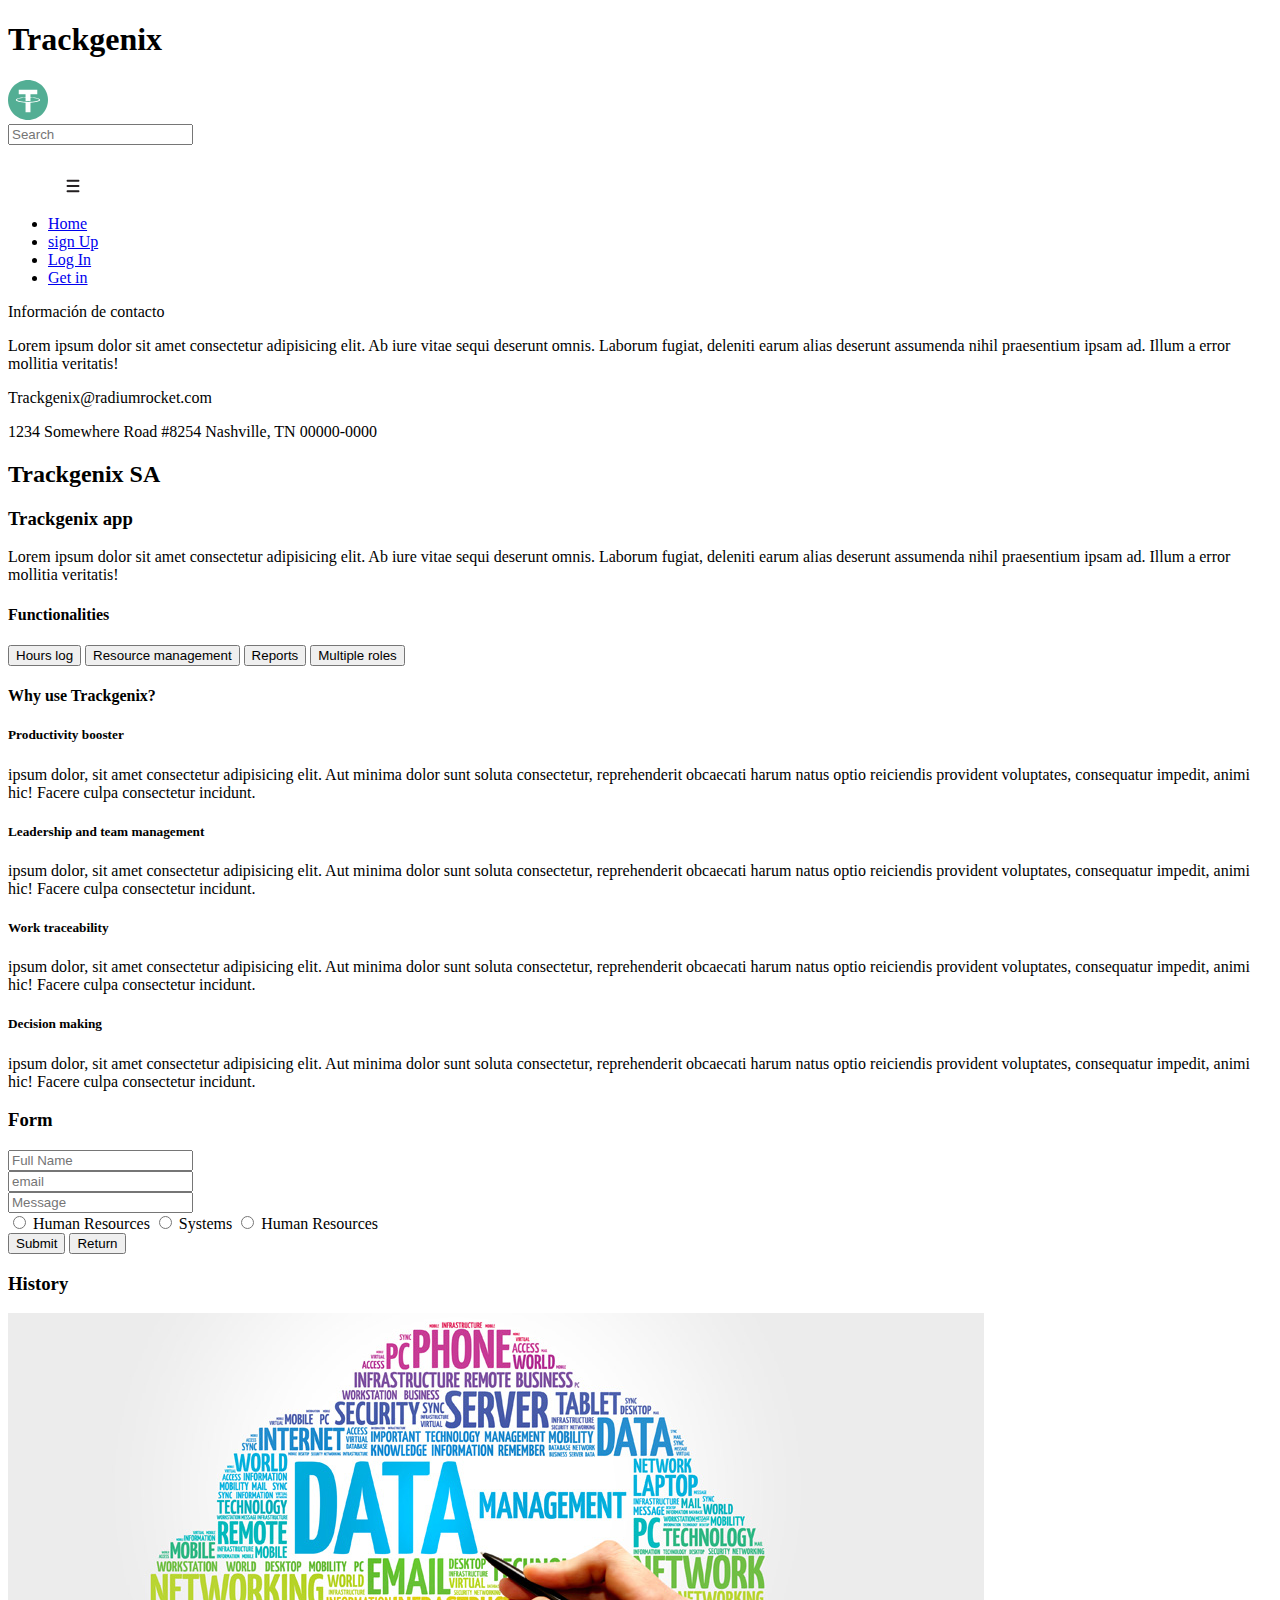
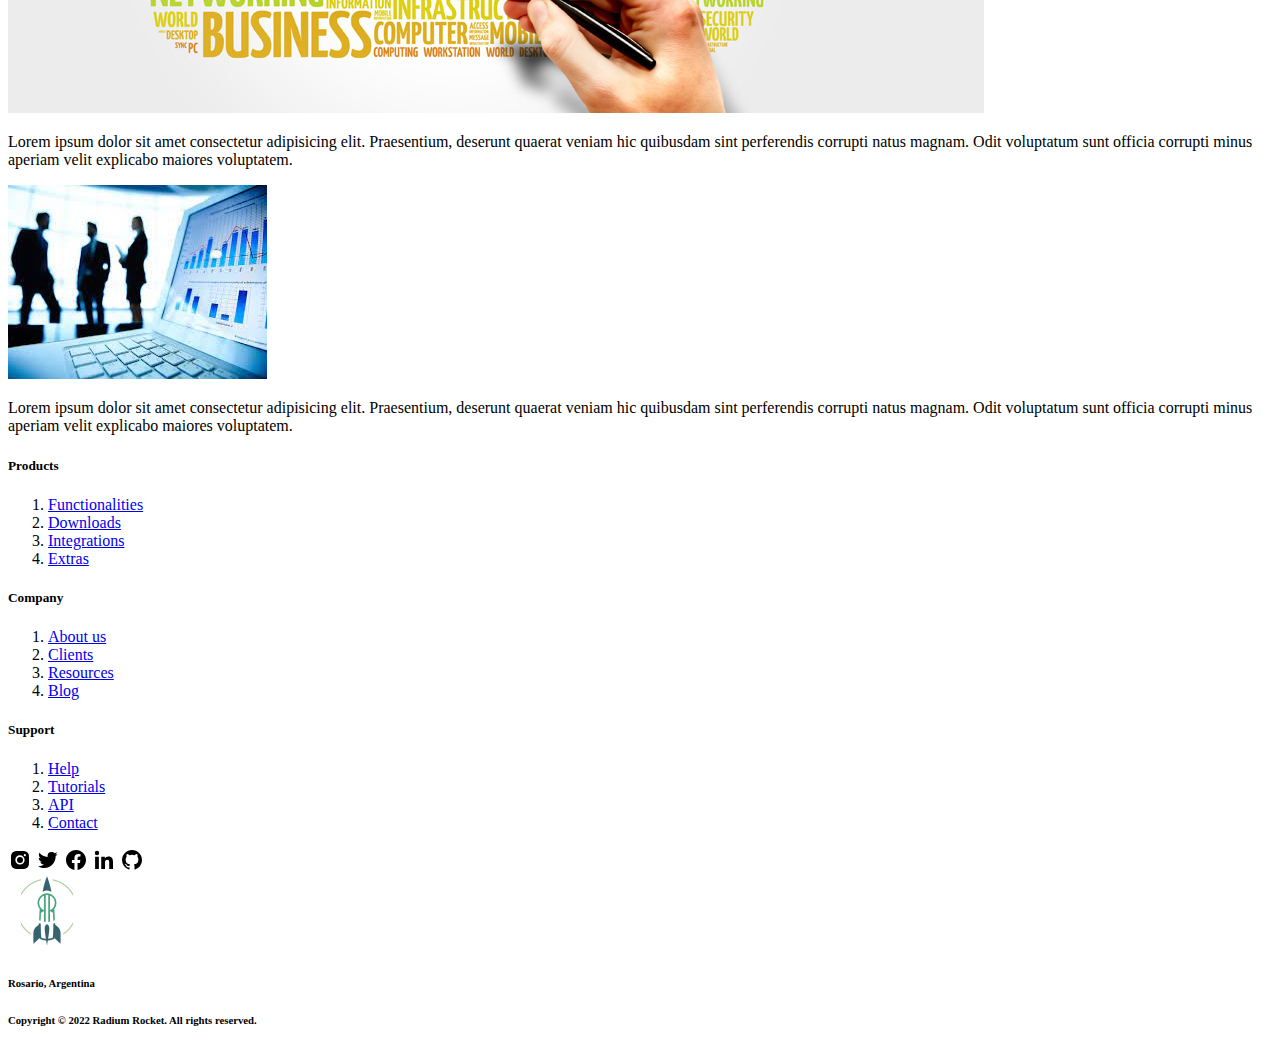
==== Semana-02/index.html @ c144fd50 "BaSP-week2-2022: week 2 first commit, added style folder to start with css" ====
<!DOCTYPE html>
<html lang="EN">
    <head>
        <meta charset="UTF-8">
        <meta http-equiv="X-UA-Compatible" content="IE=edge">
        <meta name="viewport" content="width=device-width, initial-scale=1.0">
        <title>Trackgenix</title>
        <link rel="shortcut icon" href="tether.svg">
    </head>
    <body>
        <!-- Comienzo del header -->
        <Header>
            <h1>Trackgenix
            </h1> 
            <!-- Logo de la empresa-->
            <img src="assets/LogoEmpresa.svg" alt="" width="40px">
        </Header>
        
        <!-- Comienzo del sidebar -->
        <aside>
            <input type="text" placeholder="Search">
            <ul>
                <img src="assets/Menu.jpg" alt="" width="50px">
                <li><a href="index.html">Home</a></li>
                <li><a href="#">sign Up</a></li>
                <li><a href="#">Log In</a></li>
                <li><a href="#">Get in</a></li>
            </ul>
            <div>
                <p>
                    Información de contacto
                </p>
                <p>
                    Lorem ipsum dolor sit amet consectetur adipisicing elit. Ab iure vitae sequi deserunt omnis.
                    Laborum fugiat, deleniti earum alias deserunt assumenda nihil praesentium ipsam ad. Illum a 
                    error mollitia veritatis!
                </p>
            </div>
            <div>
                
                <p>Trackgenix@radiumrocket.com</p>
                <p>1234 Somewhere Road #8254 Nashville, TN 00000-0000</p>
            </div>
        </aside>
        <!-- Cuerpo principal del sitio web -->
        <main>
            <h2>
                Trackgenix SA
            </h2>
            <div>
                <h3>
                    Trackgenix app
                </h3>
                <p>
                    Lorem ipsum dolor sit amet consectetur adipisicing elit. Ab iure vitae sequi deserunt omnis.
                    Laborum fugiat, deleniti earum alias deserunt assumenda nihil praesentium ipsam ad. Illum a 
                    error mollitia veritatis!
                </p>
                </div>
            <!-- Comienzo de las Functionalities -->
            <div>
                <h4>
                    Functionalities
                </h4>
                <input type="button" value="Hours log">
                <input type="button" value="Resource management">
                <input type="button" value="Reports">
                <input type="button" value="Multiple roles">
            </div>
            <!-- Comienzo Why use section -->
            <div>
                <h4>
                    Why use Trackgenix?
                </h4>
                    <article>
                        <h5>Productivity booster</h5>
                        <p> ipsum dolor, sit amet consectetur adipisicing elit. Aut minima dolor sunt soluta consectetur, reprehenderit 
                        obcaecati harum natus optio reiciendis provident voluptates, consequatur impedit, animi hic! Facere culpa 
                        consectetur incidunt.
                        </p>
                    </article>
                    <article>
                        <h5>Leadership and team management</h5>
                        <p> ipsum dolor, sit amet consectetur adipisicing elit. Aut minima dolor sunt soluta consectetur, reprehenderit 
                        obcaecati harum natus optio reiciendis provident voluptates, consequatur impedit, animi hic! Facere culpa 
                        consectetur incidunt.
                        </p>
                    </article>
                    <article>
                        <h5>Work traceability</h5>
                        <p> ipsum dolor, sit amet consectetur adipisicing elit. Aut minima dolor sunt soluta consectetur, reprehenderit 
                        obcaecati harum natus optio reiciendis provident voluptates, consequatur impedit, animi hic! Facere culpa 
                        consectetur incidunt.
                        </p>
                    </article>
                    <article>
                        <h5>Decision making</h5>
                        <p> ipsum dolor, sit amet consectetur adipisicing elit. Aut minima dolor sunt soluta consectetur, reprehenderit 
                        obcaecati harum natus optio reiciendis provident voluptates, consequatur impedit, animi hic! Facere culpa 
                        consectetur incidunt.
                        </p>
                    </article>
            </div>
        </main>
        <!-- Formulario de contacto -->
        <div>
            <h3>Form</h3>
            <form action="">
                <div>
                    <input type="text" name="fullName" id="fullName" placeholder="Full Name">
                </div>
                <div>
                    <input type="text" name="email" id="email" placeholder="email">
                </div>
                <!-- Form de message deberia tener un ancho y largo mayor  -->
                <div>
                    <input type="text" name="message" id="message" placeholder="Message">
                </div>
                <div>
                    <input type="radio" name="sMsg" id="hResources">
                    <label for="hResources">Human Resources</label>
                    <input type="radio" name="sMsg" id="systems">
                    <label for="hResources">Systems</label>
                    <input type="radio" name="sMsg" id="commercialization">
                    <label for="Commercialization">Human Resources</label>
                </div>
                <div>
                    <input type="submit" name="send">
                    <input type="button" value="Return">
                </div>
            </form>
        </div>
        <!-- Comienzo About us section -->
        <div>
            <h3>History</h3>
            <img src="assets/Content1.png" alt="">
            <p>Lorem ipsum dolor sit amet consectetur adipisicing elit. Praesentium, deserunt 
                quaerat veniam hic quibusdam sint perferendis corrupti natus magnam. Odit voluptatum sunt officia corrupti 
                minus aperiam velit explicabo maiores voluptatem.
            </p>
            <img src="assets/Content2.jfif" alt="">
            <p>Lorem ipsum dolor sit amet consectetur adipisicing elit. Praesentium, deserunt 
                quaerat veniam hic quibusdam sint perferendis corrupti natus magnam. Odit voluptatum sunt officia corrupti 
                minus aperiam velit explicabo maiores voluptatem.
            </p>
        </div>
        <!-- Comienzo de footer -->
        <footer>
            <div>
                <h5>Products</h5>
                <ol>
                    <li><a href="#">Functionalities</a></li>
                    <li><a href="#">Downloads</a></li>
                    <li><a href="#">Integrations</a></li>
                    <li><a href="#">Extras</a></li>
                </ol>
                <h5>Company</h5>
                <ol>
                    <li><a href="#">About us</a></li>
                    <li><a href="#">Clients</a></li>
                    <li><a href="#">Resources</a></li>
                    <li><a href="#">Blog</a></li>
                </ol>
                <h5>Support</h5>
                <ol>
                    <li><a href="#">Help</a></li>
                    <li><a href="#">Tutorials</a></li>
                    <li><a href="#">API</a></li>
                    <li><a href="#">Contact</a></li>
                </ol>
            </div>
            <!-- Icons de redes sociales -->
            <div>
                <a href="https://www.instagram.com/radium.rocket/" target="_blank"><svg xmlns="http://www.w3.org/2000/svg" width="24" height="24" style="fill: rgba(0, 0, 0, 1);transform: ;msFilter:;"><path d="M20.947 8.305a6.53 6.53 0 0 0-.419-2.216 4.61 4.61 0 0 0-2.633-2.633 6.606 6.606 0 0 0-2.186-.42c-.962-.043-1.267-.055-3.709-.055s-2.755 0-3.71.055a6.606 6.606 0 0 0-2.185.42 4.607 4.607 0 0 0-2.633 2.633 6.554 6.554 0 0 0-.419 2.185c-.043.963-.056 1.268-.056 3.71s0 2.754.056 3.71c.015.748.156 1.486.419 2.187a4.61 4.61 0 0 0 2.634 2.632 6.584 6.584 0 0 0 2.185.45c.963.043 1.268.056 3.71.056s2.755 0 3.71-.056a6.59 6.59 0 0 0 2.186-.419 4.615 4.615 0 0 0 2.633-2.633c.263-.7.404-1.438.419-2.187.043-.962.056-1.267.056-3.71-.002-2.442-.002-2.752-.058-3.709zm-8.953 8.297c-2.554 0-4.623-2.069-4.623-4.623s2.069-4.623 4.623-4.623a4.623 4.623 0 0 1 0 9.246zm4.807-8.339a1.077 1.077 0 0 1-1.078-1.078 1.077 1.077 0 1 1 2.155 0c0 .596-.482 1.078-1.077 1.078z"></path><circle cx="11.994" cy="11.979" r="3.003"></circle></svg></a>
                <a href="https://twitter.com/radiumrocket" target="_blank"><svg xmlns="http://www.w3.org/2000/svg" width="24" height="24" style="fill: rgba(0, 0, 0, 1);transform: ;msFilter:;"><path d="M19.633 7.997c.013.175.013.349.013.523 0 5.325-4.053 11.461-11.46 11.461-2.282 0-4.402-.661-6.186-1.809.324.037.636.05.973.05a8.07 8.07 0 0 0 5.001-1.721 4.036 4.036 0 0 1-3.767-2.793c.249.037.499.062.761.062.361 0 .724-.05 1.061-.137a4.027 4.027 0 0 1-3.23-3.953v-.05c.537.299 1.16.486 1.82.511a4.022 4.022 0 0 1-1.796-3.354c0-.748.199-1.434.548-2.032a11.457 11.457 0 0 0 8.306 4.215c-.062-.3-.1-.611-.1-.923a4.026 4.026 0 0 1 4.028-4.028c1.16 0 2.207.486 2.943 1.272a7.957 7.957 0 0 0 2.556-.973 4.02 4.02 0 0 1-1.771 2.22 8.073 8.073 0 0 0 2.319-.624 8.645 8.645 0 0 1-2.019 2.083z"></path></svg></a>
                <a href="https://www.facebook.com/radiumrocket" target="_blank"><svg xmlns="http://www.w3.org/2000/svg" width="24" height="24" style="fill: rgba(0, 0, 0, 1);transform: ;msFilter:;"><path d="M12.001 2.002c-5.522 0-9.999 4.477-9.999 9.999 0 4.99 3.656 9.126 8.437 9.879v-6.988h-2.54v-2.891h2.54V9.798c0-2.508 1.493-3.891 3.776-3.891 1.094 0 2.24.195 2.24.195v2.459h-1.264c-1.24 0-1.628.772-1.628 1.563v1.875h2.771l-.443 2.891h-2.328v6.988C18.344 21.129 22 16.992 22 12.001c0-5.522-4.477-9.999-9.999-9.999z"></path></svg></a>
                <a href="https://www.linkedin.com/company/radium-rocket/" target="_blank"><svg xmlns="http://www.w3.org/2000/svg" width="24" height="24" style="fill: rgba(0, 0, 0, 1);transform: ;msFilter:;"><circle cx="4.983" cy="5.009" r="2.188"></circle><path d="M9.237 8.855v12.139h3.769v-6.003c0-1.584.298-3.118 2.262-3.118 1.937 0 1.961 1.811 1.961 3.218v5.904H21v-6.657c0-3.27-.704-5.783-4.526-5.783-1.835 0-3.065 1.007-3.568 1.96h-.051v-1.66H9.237zm-6.142 0H6.87v12.139H3.095z"></path></svg></a>
                <a href="https://github.com/RadiumRocket" target="_blank"><svg xmlns="http://www.w3.org/2000/svg" width="24" height="24" style="fill: rgba(0, 0, 0, 1);transform: ;msFilter:;"><path fill-rule="evenodd" clip-rule="evenodd" d="M12.026 2c-5.509 0-9.974 4.465-9.974 9.974 0 4.406 2.857 8.145 6.821 9.465.499.09.679-.217.679-.481 0-.237-.008-.865-.011-1.696-2.775.602-3.361-1.338-3.361-1.338-.452-1.152-1.107-1.459-1.107-1.459-.905-.619.069-.605.069-.605 1.002.07 1.527 1.028 1.527 1.028.89 1.524 2.336 1.084 2.902.829.091-.645.351-1.085.635-1.334-2.214-.251-4.542-1.107-4.542-4.93 0-1.087.389-1.979 1.024-2.675-.101-.253-.446-1.268.099-2.64 0 0 .837-.269 2.742 1.021a9.582 9.582 0 0 1 2.496-.336 9.554 9.554 0 0 1 2.496.336c1.906-1.291 2.742-1.021 2.742-1.021.545 1.372.203 2.387.099 2.64.64.696 1.024 1.587 1.024 2.675 0 3.833-2.33 4.675-4.552 4.922.355.308.675.916.675 1.846 0 1.334-.012 2.41-.012 2.737 0 .267.178.577.687.479C19.146 20.115 22 16.379 22 11.974 22 6.465 17.535 2 12.026 2z"></path></svg></a>
            </div>
            <!-- RadiumRocket logo -->
            <div>
                <img src="assets/LogoFooter.png" alt="">
            </div>
            <div>
                <h6>Rosario, Argentina</h6>
                <h6>Copyright © 2022 Radium Rocket. All rights reserved.</h6>
            </div>    
        </footer>
    </body>
    </html>
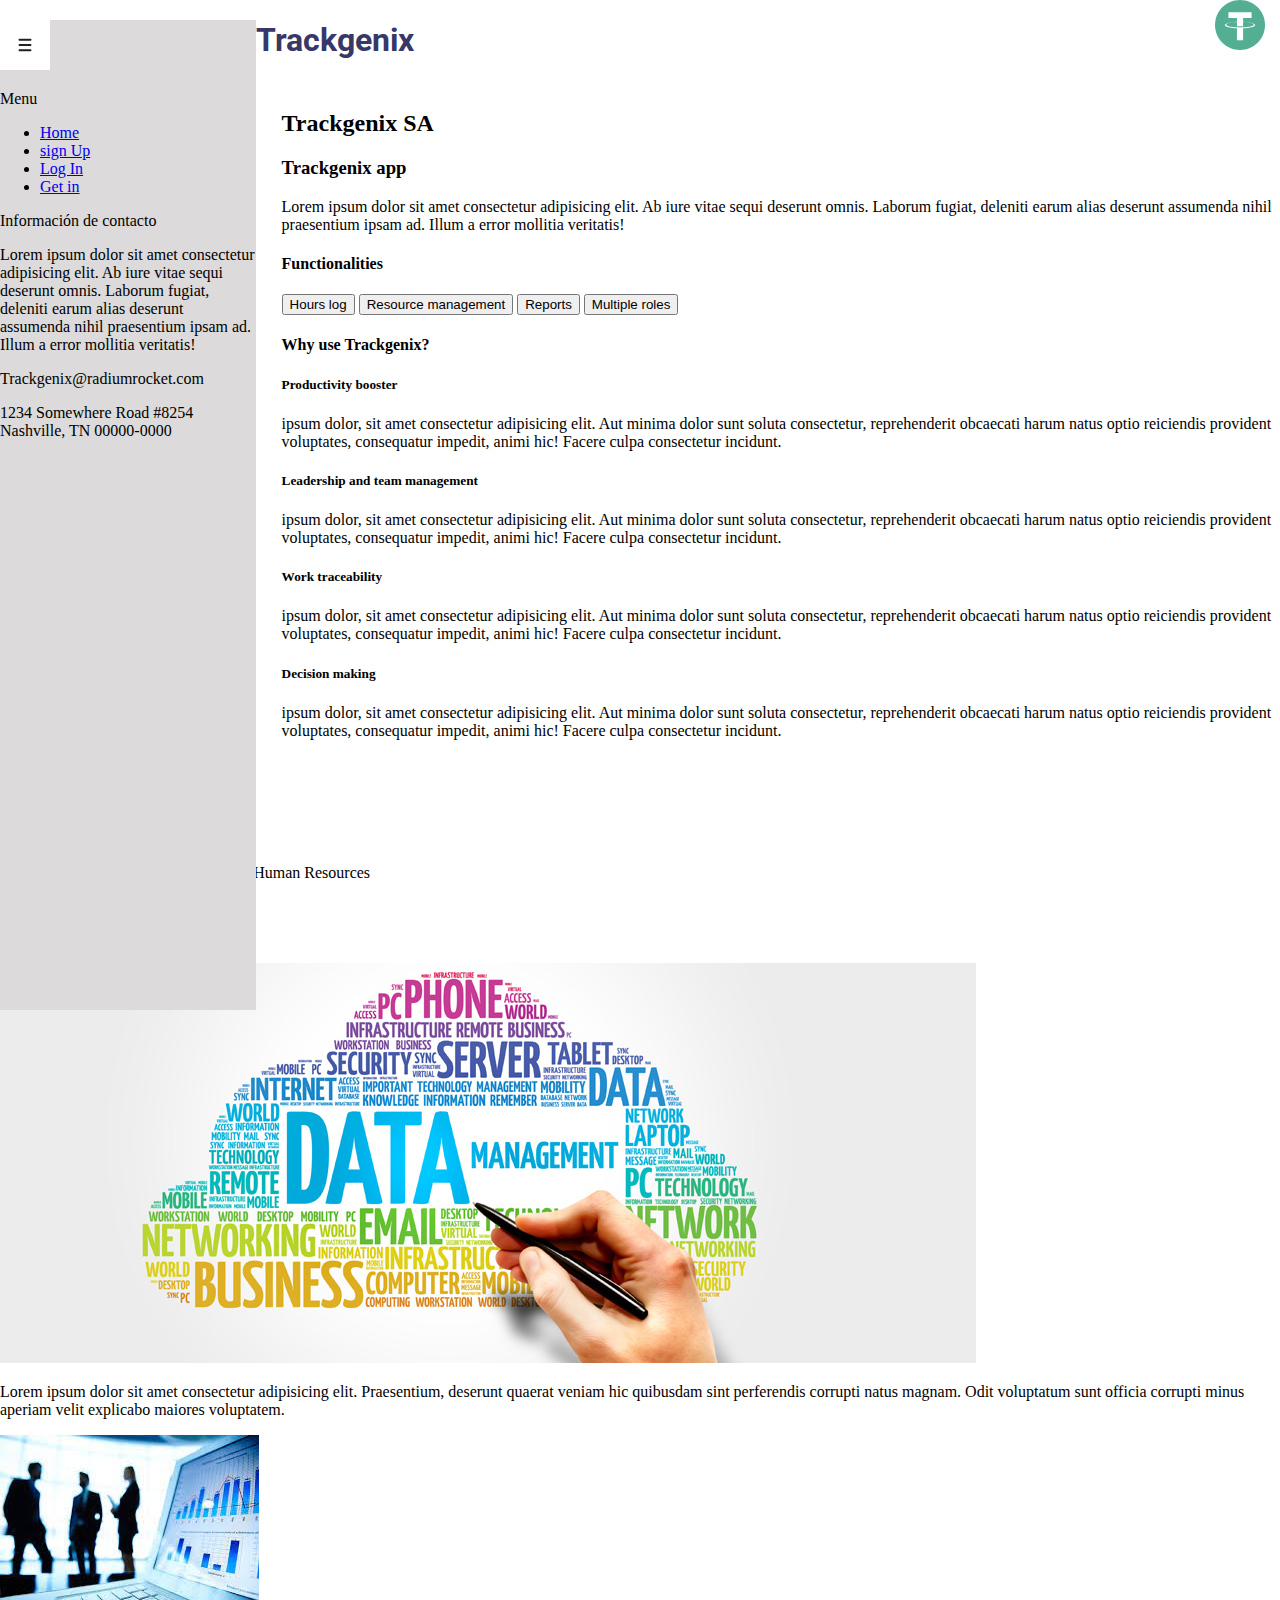
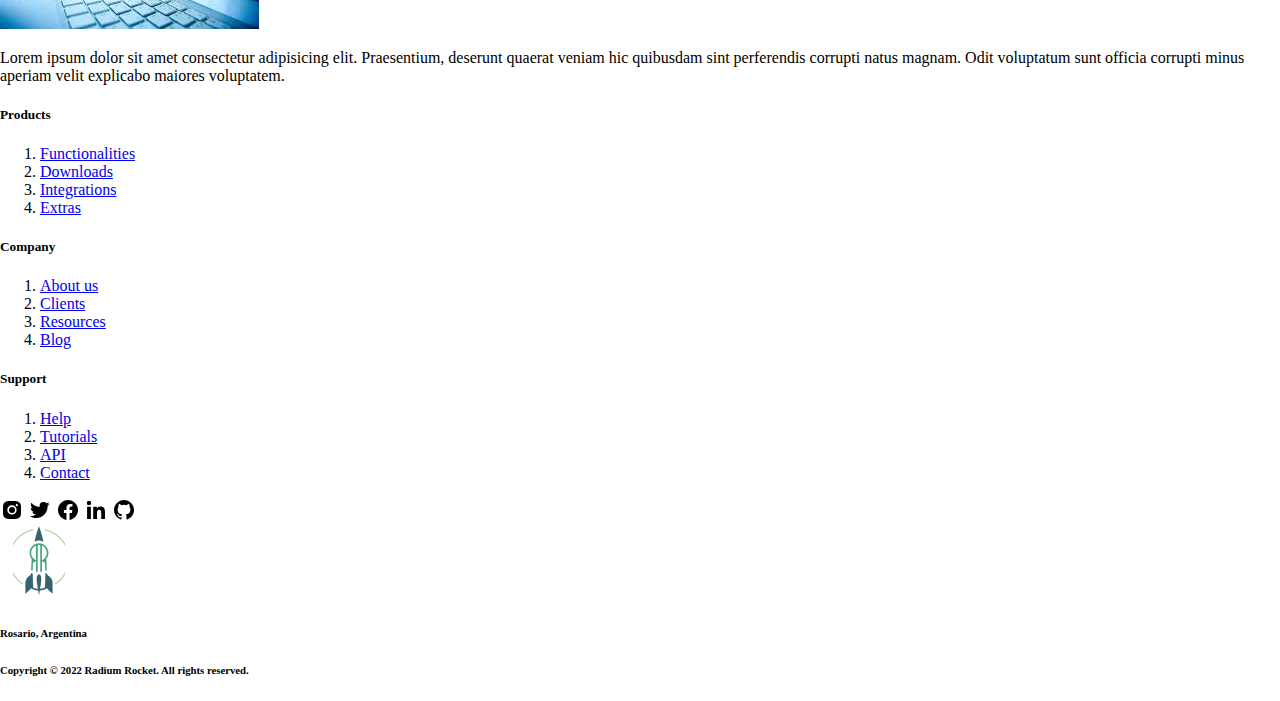
==== commit 87b12981: "BaSP-week2-2022: header and side menu placed in place" ====
--- a/Semana-02/index.html
+++ b/Semana-02/index.html
@@ -6,27 +6,33 @@
         <meta name="viewport" content="width=device-width, initial-scale=1.0">
         <title>Trackgenix</title>
         <link rel="shortcut icon" href="tether.svg">
+        <link rel="stylesheet" href="Style/index.css">
+        
+            
+        
     </head>
     <body>
         <!-- Comienzo del header -->
-        <Header>
-            <h1>Trackgenix
+        <Header class="header">
+            
+            <h1>
+                Trackgenix
             </h1> 
             <!-- Logo de la empresa-->
-            <img src="assets/LogoEmpresa.svg" alt="" width="40px">
+            <img src="assets/LogoEmpresa.svg" alt="" id="logoHeader">
         </Header>
         
         <!-- Comienzo del sidebar -->
-        <aside>
-            <input type="text" placeholder="Search">
+        <aside class="asideMenu">
+            <img src="assets/Menu.jpg" alt="" width="50px">
+            <p>Menu</p>
             <ul>
-                <img src="assets/Menu.jpg" alt="" width="50px">
                 <li><a href="index.html">Home</a></li>
                 <li><a href="#">sign Up</a></li>
                 <li><a href="#">Log In</a></li>
                 <li><a href="#">Get in</a></li>
             </ul>
-            <div>
+            <section>
                 <p>
                     Información de contacto
                 </p>
@@ -35,19 +41,20 @@
                     Laborum fugiat, deleniti earum alias deserunt assumenda nihil praesentium ipsam ad. Illum a 
                     error mollitia veritatis!
                 </p>
-            </div>
-            <div>
+            </section>
+            <section>
                 
                 <p>Trackgenix@radiumrocket.com</p>
                 <p>1234 Somewhere Road #8254 Nashville, TN 00000-0000</p>
-            </div>
+            </section>
         </aside>
         <!-- Cuerpo principal del sitio web -->
         <main>
+            <section class="mainSection"> 
             <h2>
                 Trackgenix SA
             </h2>
-            <div>
+            <section>
                 <h3>
                     Trackgenix app
                 </h3>
@@ -56,9 +63,9 @@
                     Laborum fugiat, deleniti earum alias deserunt assumenda nihil praesentium ipsam ad. Illum a 
                     error mollitia veritatis!
                 </p>
-                </div>
+                </section>
             <!-- Comienzo de las Functionalities -->
-            <div>
+            <section>
                 <h4>
                     Functionalities
                 </h4>
@@ -66,9 +73,9 @@
                 <input type="button" value="Resource management">
                 <input type="button" value="Reports">
                 <input type="button" value="Multiple roles">
-            </div>
+            </section>
             <!-- Comienzo Why use section -->
-            <div>
+            <section>
                 <h4>
                     Why use Trackgenix?
                 </h4>
@@ -100,10 +107,11 @@
                         consectetur incidunt.
                         </p>
                     </article>
-            </div>
+            </section>
+        </section>
         </main>
         <!-- Formulario de contacto -->
-        <div>
+        <section>
             <h3>Form</h3>
             <form action="">
                 <div>
@@ -129,24 +137,28 @@
                     <input type="button" value="Return">
                 </div>
             </form>
-        </div>
+        </section>
         <!-- Comienzo About us section -->
-        <div>
+        <section>
             <h3>History</h3>
-            <img src="assets/Content1.png" alt="">
-            <p>Lorem ipsum dolor sit amet consectetur adipisicing elit. Praesentium, deserunt 
-                quaerat veniam hic quibusdam sint perferendis corrupti natus magnam. Odit voluptatum sunt officia corrupti 
-                minus aperiam velit explicabo maiores voluptatem.
-            </p>
-            <img src="assets/Content2.jfif" alt="">
-            <p>Lorem ipsum dolor sit amet consectetur adipisicing elit. Praesentium, deserunt 
-                quaerat veniam hic quibusdam sint perferendis corrupti natus magnam. Odit voluptatum sunt officia corrupti 
-                minus aperiam velit explicabo maiores voluptatem.
-            </p>
-        </div>
+                <div>
+                    <img src="assets/Content1.png" alt="">
+                    <p>Lorem ipsum dolor sit amet consectetur adipisicing elit. Praesentium, deserunt 
+                        quaerat veniam hic quibusdam sint perferendis corrupti natus magnam. Odit voluptatum sunt officia corrupti 
+                        minus aperiam velit explicabo maiores voluptatem.
+                    </p>
+                </div>
+                <div>
+                    <img src="assets/Content2.jfif" alt="">
+                    <p>Lorem ipsum dolor sit amet consectetur adipisicing elit. Praesentium, deserunt 
+                        quaerat veniam hic quibusdam sint perferendis corrupti natus magnam. Odit voluptatum sunt officia corrupti 
+                        minus aperiam velit explicabo maiores voluptatem.
+                    </p>
+                </div>
+        </section>
         <!-- Comienzo de footer -->
         <footer>
-            <div>
+            <section>
                 <h5>Products</h5>
                 <ol>
                     <li><a href="#">Functionalities</a></li>
@@ -168,23 +180,23 @@
                     <li><a href="#">API</a></li>
                     <li><a href="#">Contact</a></li>
                 </ol>
-            </div>
+            </section>
             <!-- Icons de redes sociales -->
-            <div>
+            <section>
                 <a href="https://www.instagram.com/radium.rocket/" target="_blank"><svg xmlns="http://www.w3.org/2000/svg" width="24" height="24" style="fill: rgba(0, 0, 0, 1);transform: ;msFilter:;"><path d="M20.947 8.305a6.53 6.53 0 0 0-.419-2.216 4.61 4.61 0 0 0-2.633-2.633 6.606 6.606 0 0 0-2.186-.42c-.962-.043-1.267-.055-3.709-.055s-2.755 0-3.71.055a6.606 6.606 0 0 0-2.185.42 4.607 4.607 0 0 0-2.633 2.633 6.554 6.554 0 0 0-.419 2.185c-.043.963-.056 1.268-.056 3.71s0 2.754.056 3.71c.015.748.156 1.486.419 2.187a4.61 4.61 0 0 0 2.634 2.632 6.584 6.584 0 0 0 2.185.45c.963.043 1.268.056 3.71.056s2.755 0 3.71-.056a6.59 6.59 0 0 0 2.186-.419 4.615 4.615 0 0 0 2.633-2.633c.263-.7.404-1.438.419-2.187.043-.962.056-1.267.056-3.71-.002-2.442-.002-2.752-.058-3.709zm-8.953 8.297c-2.554 0-4.623-2.069-4.623-4.623s2.069-4.623 4.623-4.623a4.623 4.623 0 0 1 0 9.246zm4.807-8.339a1.077 1.077 0 0 1-1.078-1.078 1.077 1.077 0 1 1 2.155 0c0 .596-.482 1.078-1.077 1.078z"></path><circle cx="11.994" cy="11.979" r="3.003"></circle></svg></a>
                 <a href="https://twitter.com/radiumrocket" target="_blank"><svg xmlns="http://www.w3.org/2000/svg" width="24" height="24" style="fill: rgba(0, 0, 0, 1);transform: ;msFilter:;"><path d="M19.633 7.997c.013.175.013.349.013.523 0 5.325-4.053 11.461-11.46 11.461-2.282 0-4.402-.661-6.186-1.809.324.037.636.05.973.05a8.07 8.07 0 0 0 5.001-1.721 4.036 4.036 0 0 1-3.767-2.793c.249.037.499.062.761.062.361 0 .724-.05 1.061-.137a4.027 4.027 0 0 1-3.23-3.953v-.05c.537.299 1.16.486 1.82.511a4.022 4.022 0 0 1-1.796-3.354c0-.748.199-1.434.548-2.032a11.457 11.457 0 0 0 8.306 4.215c-.062-.3-.1-.611-.1-.923a4.026 4.026 0 0 1 4.028-4.028c1.16 0 2.207.486 2.943 1.272a7.957 7.957 0 0 0 2.556-.973 4.02 4.02 0 0 1-1.771 2.22 8.073 8.073 0 0 0 2.319-.624 8.645 8.645 0 0 1-2.019 2.083z"></path></svg></a>
                 <a href="https://www.facebook.com/radiumrocket" target="_blank"><svg xmlns="http://www.w3.org/2000/svg" width="24" height="24" style="fill: rgba(0, 0, 0, 1);transform: ;msFilter:;"><path d="M12.001 2.002c-5.522 0-9.999 4.477-9.999 9.999 0 4.99 3.656 9.126 8.437 9.879v-6.988h-2.54v-2.891h2.54V9.798c0-2.508 1.493-3.891 3.776-3.891 1.094 0 2.24.195 2.24.195v2.459h-1.264c-1.24 0-1.628.772-1.628 1.563v1.875h2.771l-.443 2.891h-2.328v6.988C18.344 21.129 22 16.992 22 12.001c0-5.522-4.477-9.999-9.999-9.999z"></path></svg></a>
                 <a href="https://www.linkedin.com/company/radium-rocket/" target="_blank"><svg xmlns="http://www.w3.org/2000/svg" width="24" height="24" style="fill: rgba(0, 0, 0, 1);transform: ;msFilter:;"><circle cx="4.983" cy="5.009" r="2.188"></circle><path d="M9.237 8.855v12.139h3.769v-6.003c0-1.584.298-3.118 2.262-3.118 1.937 0 1.961 1.811 1.961 3.218v5.904H21v-6.657c0-3.27-.704-5.783-4.526-5.783-1.835 0-3.065 1.007-3.568 1.96h-.051v-1.66H9.237zm-6.142 0H6.87v12.139H3.095z"></path></svg></a>
                 <a href="https://github.com/RadiumRocket" target="_blank"><svg xmlns="http://www.w3.org/2000/svg" width="24" height="24" style="fill: rgba(0, 0, 0, 1);transform: ;msFilter:;"><path fill-rule="evenodd" clip-rule="evenodd" d="M12.026 2c-5.509 0-9.974 4.465-9.974 9.974 0 4.406 2.857 8.145 6.821 9.465.499.09.679-.217.679-.481 0-.237-.008-.865-.011-1.696-2.775.602-3.361-1.338-3.361-1.338-.452-1.152-1.107-1.459-1.107-1.459-.905-.619.069-.605.069-.605 1.002.07 1.527 1.028 1.527 1.028.89 1.524 2.336 1.084 2.902.829.091-.645.351-1.085.635-1.334-2.214-.251-4.542-1.107-4.542-4.93 0-1.087.389-1.979 1.024-2.675-.101-.253-.446-1.268.099-2.64 0 0 .837-.269 2.742 1.021a9.582 9.582 0 0 1 2.496-.336 9.554 9.554 0 0 1 2.496.336c1.906-1.291 2.742-1.021 2.742-1.021.545 1.372.203 2.387.099 2.64.64.696 1.024 1.587 1.024 2.675 0 3.833-2.33 4.675-4.552 4.922.355.308.675.916.675 1.846 0 1.334-.012 2.41-.012 2.737 0 .267.178.577.687.479C19.146 20.115 22 16.379 22 11.974 22 6.465 17.535 2 12.026 2z"></path></svg></a>
-            </div>
+            </section>
             <!-- RadiumRocket logo -->
-            <div>
+            <section>
                 <img src="assets/LogoFooter.png" alt="">
-            </div>
-            <div>
+            </section>
+            <section>
                 <h6>Rosario, Argentina</h6>
                 <h6>Copyright © 2022 Radium Rocket. All rights reserved.</h6>
-            </div>    
+            </section>    
         </footer>
     </body>
     </html>--- a/Semana-02/Style/index.css
+++ b/Semana-02/Style/index.css
@@ -0,0 +1,44 @@
+@import url('https://fonts.googleapis.com/css2?family=Roboto&display=swap');
+
+body{
+    margin: 0;
+}
+
+.header{
+    font-family: 'Roboto', sans-serif;
+    color: #373867;
+    position: fixed;
+    background-color: #FFFFFF;
+    margin-top: -20px;
+    margin-left: 20%;
+    width: 80%;
+    height: 80px;
+}
+.header h1{
+    float:left
+}
+#logoHeader{
+    height: 50px;
+    right: 15px;
+    position:absolute;
+    
+}
+
+.asideMenu{
+    s
+    margin-top: -20px;
+    width: 20%;
+    background-color: #DCDADA;
+    position: fixed;
+    height: 110%;
+    overflow: auto;
+}
+
+main{
+    width: 78%;
+    margin-left: 22%;
+}
+
+.mainSection h2{
+    padding-top: 90px;
+}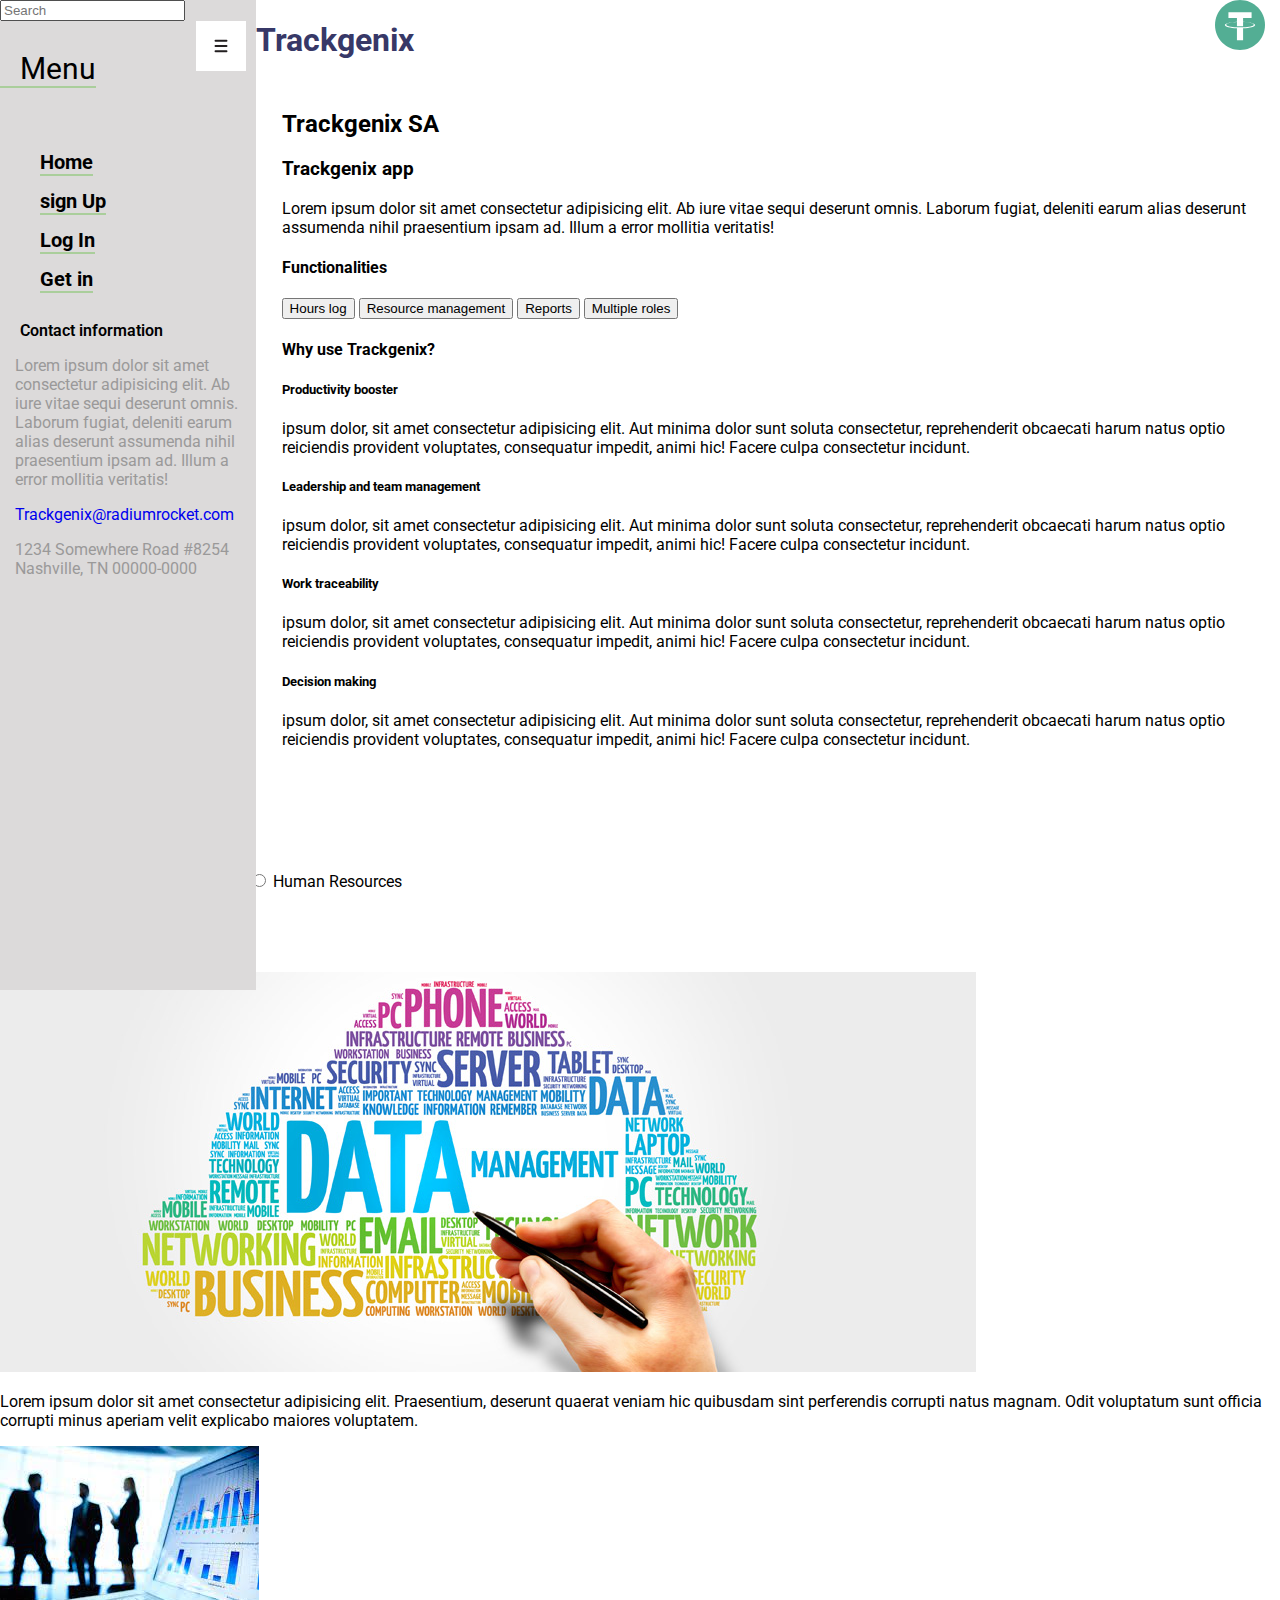
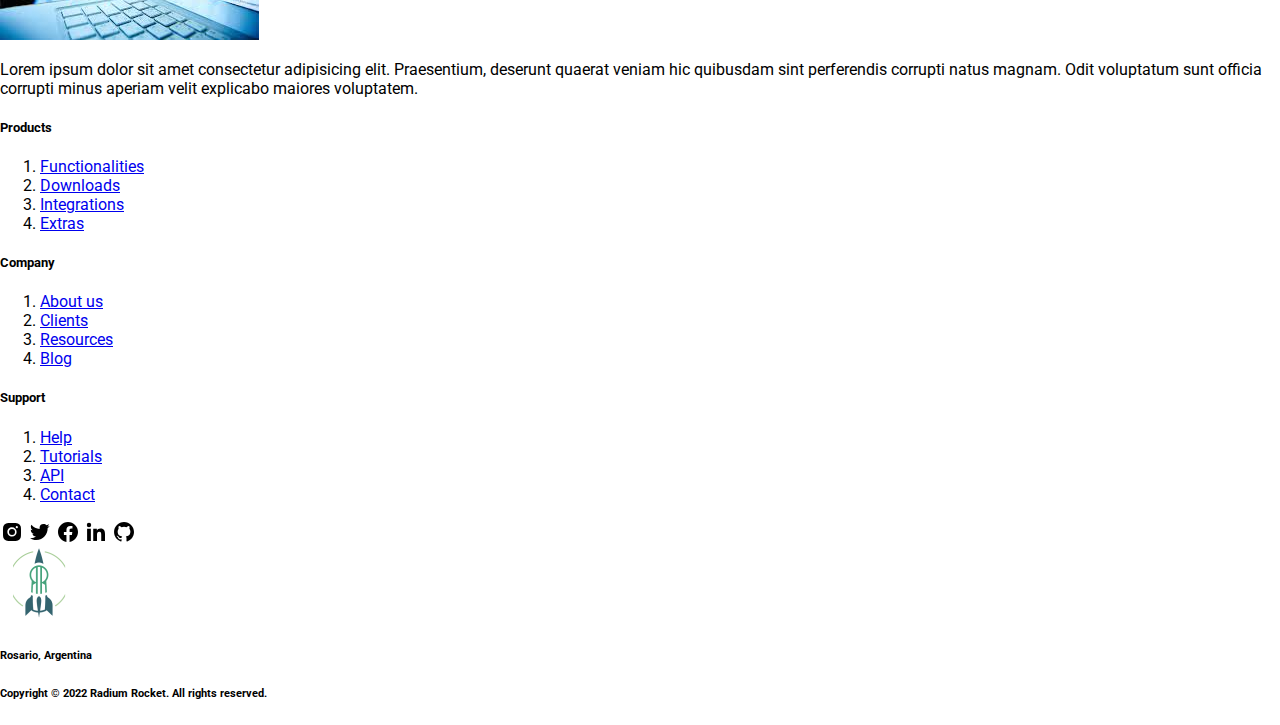
==== commit d72ccd5e: "BaSP-week3-2022: Added style to the menu." ====
--- a/Semana-02/index.html
+++ b/Semana-02/index.html
@@ -24,8 +24,11 @@
         
         <!-- Comienzo del sidebar -->
         <aside class="asideMenu">
-            <img src="assets/Menu.jpg" alt="" width="50px">
+            <input type="text" placeholder="Search">
+            <div>
+            <img src="assets/Menu.jpg" alt="" width="50px" id="logoMenu">
             <p>Menu</p>
+            </div>
             <ul>
                 <li><a href="index.html">Home</a></li>
                 <li><a href="#">sign Up</a></li>
@@ -33,18 +36,17 @@
                 <li><a href="#">Get in</a></li>
             </ul>
             <section>
-                <p>
-                    Información de contacto
+                <p id="contact">
+                    Contact information
                 </p>
-                <p>
+                <p class="infoContact">
                     Lorem ipsum dolor sit amet consectetur adipisicing elit. Ab iure vitae sequi deserunt omnis.
                     Laborum fugiat, deleniti earum alias deserunt assumenda nihil praesentium ipsam ad. Illum a 
                     error mollitia veritatis!
                 </p>
             </section>
-            <section>
-                
-                <p>Trackgenix@radiumrocket.com</p>
+            <section class="infoContact">
+                <a href="#">Trackgenix@radiumrocket.com</a>
                 <p>1234 Somewhere Road #8254 Nashville, TN 00000-0000</p>
             </section>
         </aside>
--- a/Semana-02/Style/index.css
+++ b/Semana-02/Style/index.css
@@ -2,10 +2,11 @@
 
 body{
     margin: 0;
+    font-family: 'Roboto', sans-serif;
 }
 
 .header{
-    font-family: 'Roboto', sans-serif;
+    
     color: #373867;
     position: fixed;
     background-color: #FFFFFF;
@@ -25,7 +26,7 @@
 }
 
 .asideMenu{
-    s
+    
     margin-top: -20px;
     width: 20%;
     background-color: #DCDADA;
@@ -35,10 +36,62 @@
 }
 
 main{
+    font-family: 'Roboto';
     width: 78%;
     margin-left: 22%;
 }
 
+#logoMenu{
+
+    position: absolute;
+    right: 10px;
+}
+.asideMenu div{
+    
+    width: 100%;
+    height: 8%;
+}
+.asideMenu div p{
+    float: left;
+    padding-left: 20px;
+    border-bottom: 2px #AACE9B solid;
+    font-size: 30px;
+   
+}
+.asideMenu ul{
+    list-style: none;
+    margin-top: 50px;
+}
+.asideMenu ul li{
+    margin-bottom: 15px;
+    font-size: 20px;
+    font-weight: 700;
+    
+}
+.asideMenu ul li a{
+    text-decoration: none;
+    color: black;
+    border-bottom: 2px #AACE9B solid;
+   
+}
+
 .mainSection h2{
     padding-top: 90px;
-}+}
+
+#contact{
+    margin-top: 30px;
+    font-weight: 600;
+    padding-left: 20px;
+    
+}
+.infoContact{
+    width: 90%;
+    margin-left: 15px;
+    color: #9A9999;
+    
+}
+.infoContact a{
+    text-decoration: none;
+}
+
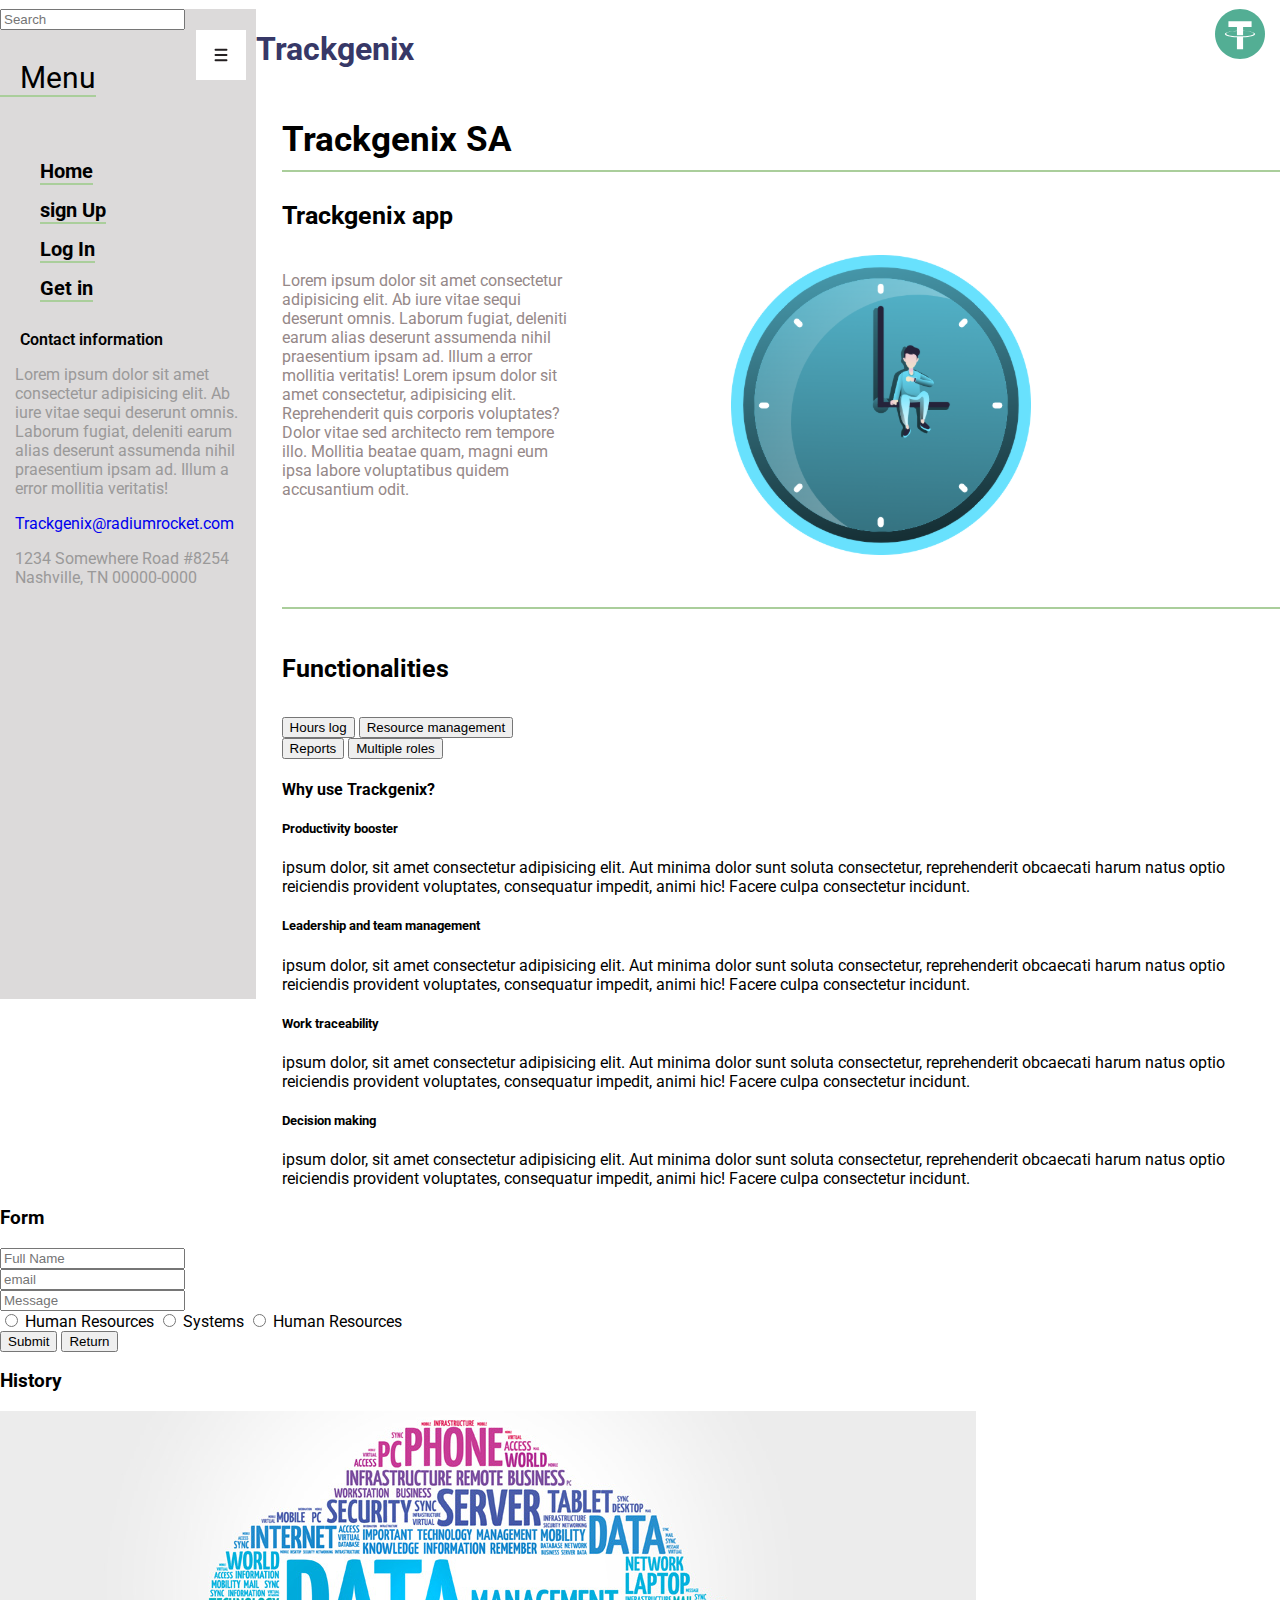
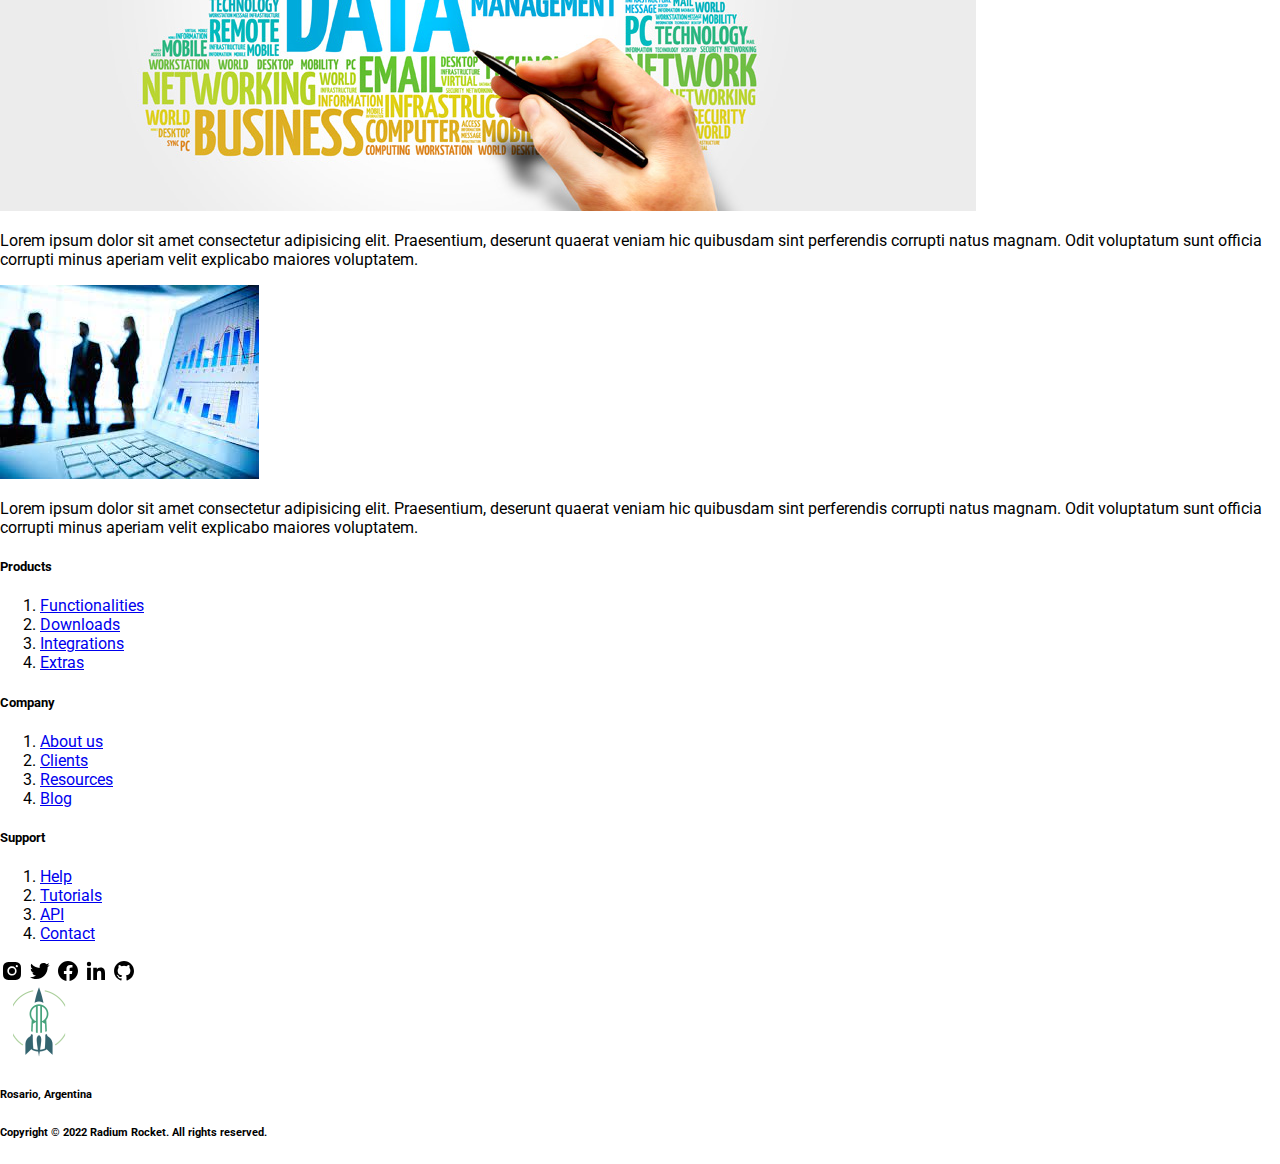
==== commit 555511b3: "BaSP-week3-2022: Watch added and rearranged main content" ====
--- a/Semana-02/index.html
+++ b/Semana-02/index.html
@@ -56,7 +56,7 @@
             <h2>
                 Trackgenix SA
             </h2>
-            <section>
+            <section class="mSubSection">
                 <h3>
                     Trackgenix app
                 </h3>
@@ -64,17 +64,26 @@
                     Lorem ipsum dolor sit amet consectetur adipisicing elit. Ab iure vitae sequi deserunt omnis.
                     Laborum fugiat, deleniti earum alias deserunt assumenda nihil praesentium ipsam ad. Illum a 
                     error mollitia veritatis!
+                    Lorem ipsum dolor sit amet consectetur, adipisicing elit. Reprehenderit quis corporis 
+                    voluptates? Dolor vitae sed architecto rem tempore illo. Mollitia beatae quam, magni eum 
+                    ipsa labore voluptatibus quidem accusantium odit.
+                    
                 </p>
+                <img src="./assets/watch.svg" alt="">
                 </section>
             <!-- Comienzo de las Functionalities -->
-            <section>
+            <section class="funcSection">
                 <h4>
                     Functionalities
                 </h4>
+                <div class="funcBtns">
                 <input type="button" value="Hours log">
                 <input type="button" value="Resource management">
+                </div>
+                <div>
                 <input type="button" value="Reports">
                 <input type="button" value="Multiple roles">
+                </div>
             </section>
             <!-- Comienzo Why use section -->
             <section>
--- a/Semana-02/Style/index.css
+++ b/Semana-02/Style/index.css
@@ -1,11 +1,11 @@
 @import url('https://fonts.googleapis.com/css2?family=Roboto&display=swap');
 
-body{
+body {
     margin: 0;
     font-family: 'Roboto', sans-serif;
 }
 
-.header{
+.header {
     
     color: #373867;
     position: fixed;
@@ -15,17 +15,17 @@
     width: 80%;
     height: 80px;
 }
-.header h1{
+.header h1 {
     float:left
 }
-#logoHeader{
+#logoHeader {
     height: 50px;
     right: 15px;
     position:absolute;
     
 }
 
-.asideMenu{
+.asideMenu {
     
     margin-top: -20px;
     width: 20%;
@@ -35,63 +35,89 @@
     overflow: auto;
 }
 
-main{
+main {
     font-family: 'Roboto';
     width: 78%;
     margin-left: 22%;
 }
 
-#logoMenu{
+#logoMenu {
 
     position: absolute;
     right: 10px;
 }
-.asideMenu div{
+.asideMenu div {
     
     width: 100%;
     height: 8%;
 }
-.asideMenu div p{
+.asideMenu div p {
     float: left;
     padding-left: 20px;
     border-bottom: 2px #AACE9B solid;
     font-size: 30px;
    
 }
-.asideMenu ul{
+.asideMenu ul {
     list-style: none;
     margin-top: 50px;
 }
-.asideMenu ul li{
+.asideMenu ul li {
     margin-bottom: 15px;
     font-size: 20px;
     font-weight: 700;
     
 }
-.asideMenu ul li a{
+.asideMenu ul li a {
     text-decoration: none;
     color: black;
     border-bottom: 2px #AACE9B solid;
    
 }
-
-.mainSection h2{
-    padding-top: 90px;
-}
-
-#contact{
+#contact {
     margin-top: 30px;
     font-weight: 600;
     padding-left: 20px;
     
 }
-.infoContact{
+.infoContact {
     width: 90%;
     margin-left: 15px;
     color: #9A9999;
     
 }
-.infoContact a{
+.infoContact a {
     text-decoration: none;
 }
+.mainSection h2 {
+    padding-top: 90px;
+    padding-bottom: 10px;
+    border-bottom: 2px #AACE9B solid;
+    font-size: 35px;
+}
 
+.mSubSection h3 {
+    font-size: 25px;
+}
+
+.mSubSection p {
+    width: 30%;
+    float: left;
+    padding-right: 150px;
+    color: #958888;
+}
+
+.mSubSection img {
+    width: 300px;
+    padding-bottom: 15px;
+}
+
+.funcSection h4 {
+    font-size: 25px;
+    padding-top: 45px;
+    border-top: 2px #AACE9B solid;
+}
+
+.funcBtns {
+    justify-content: space-between;
+}
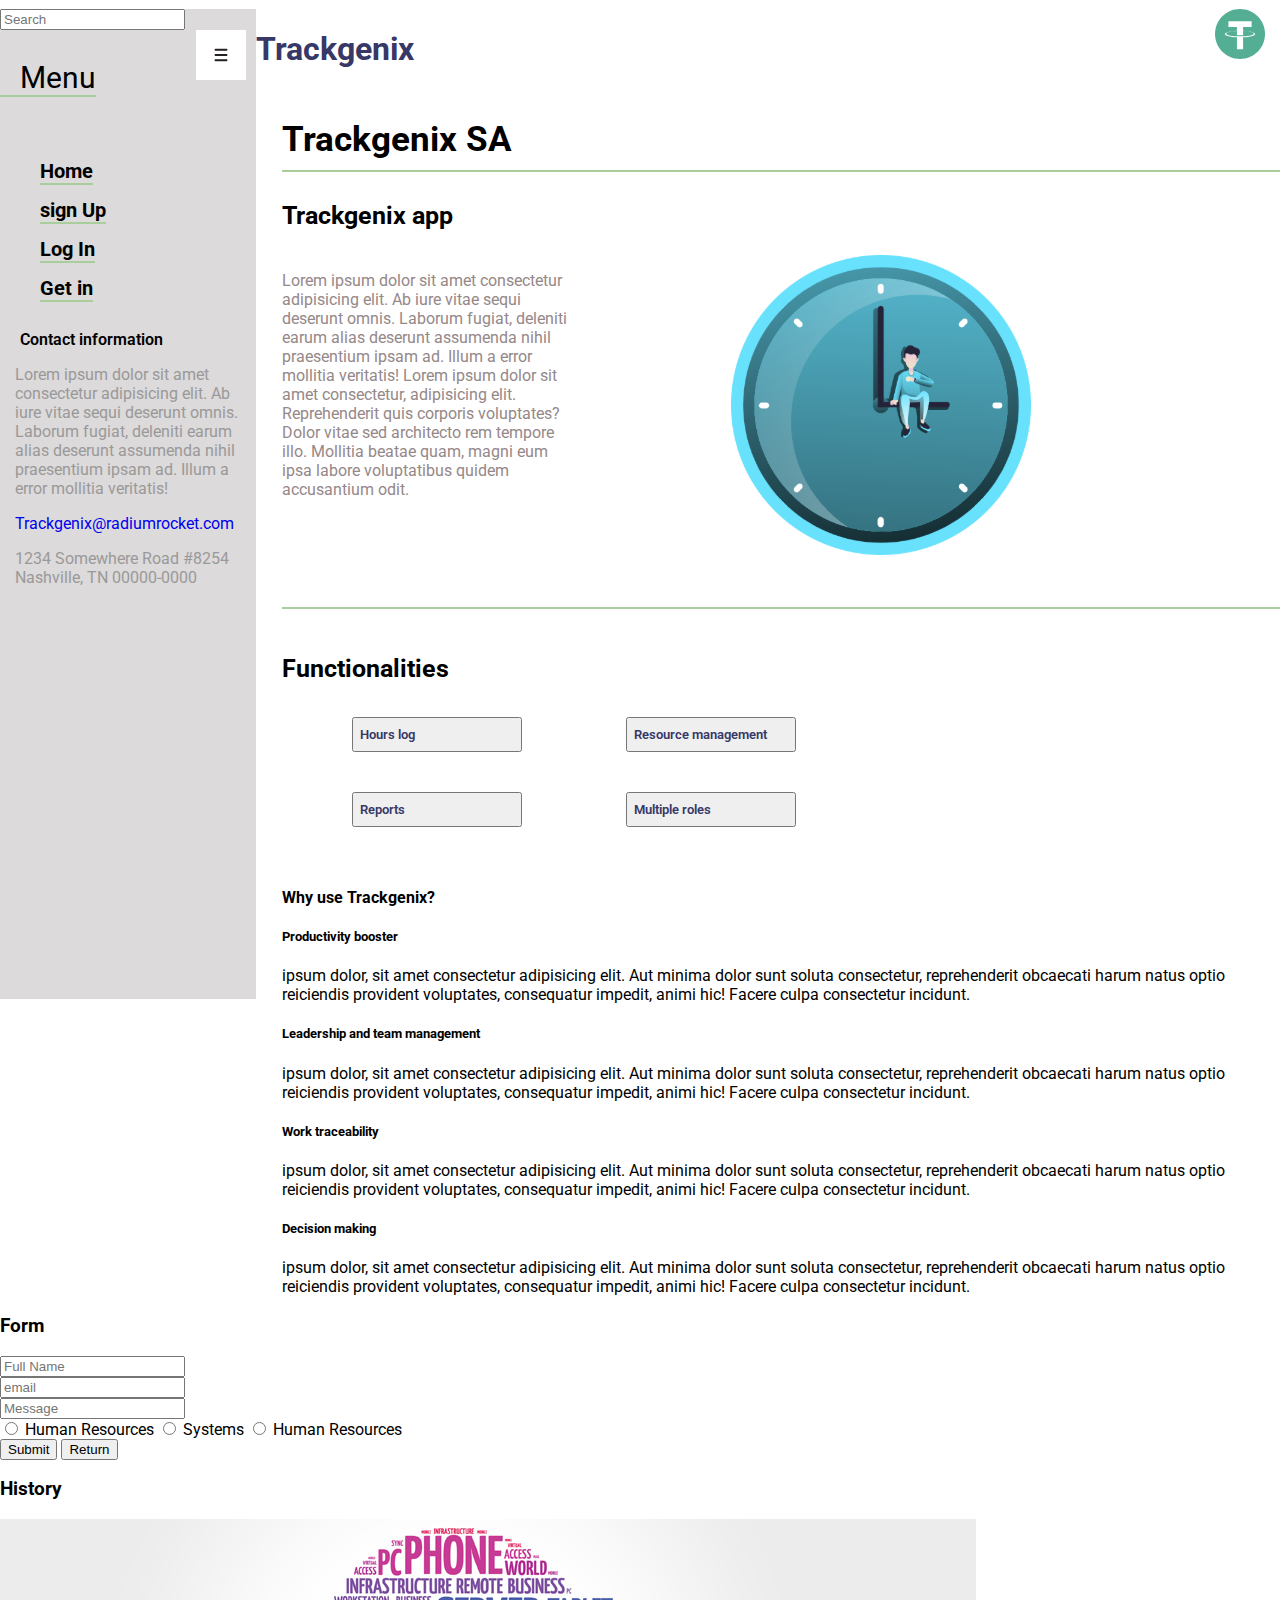
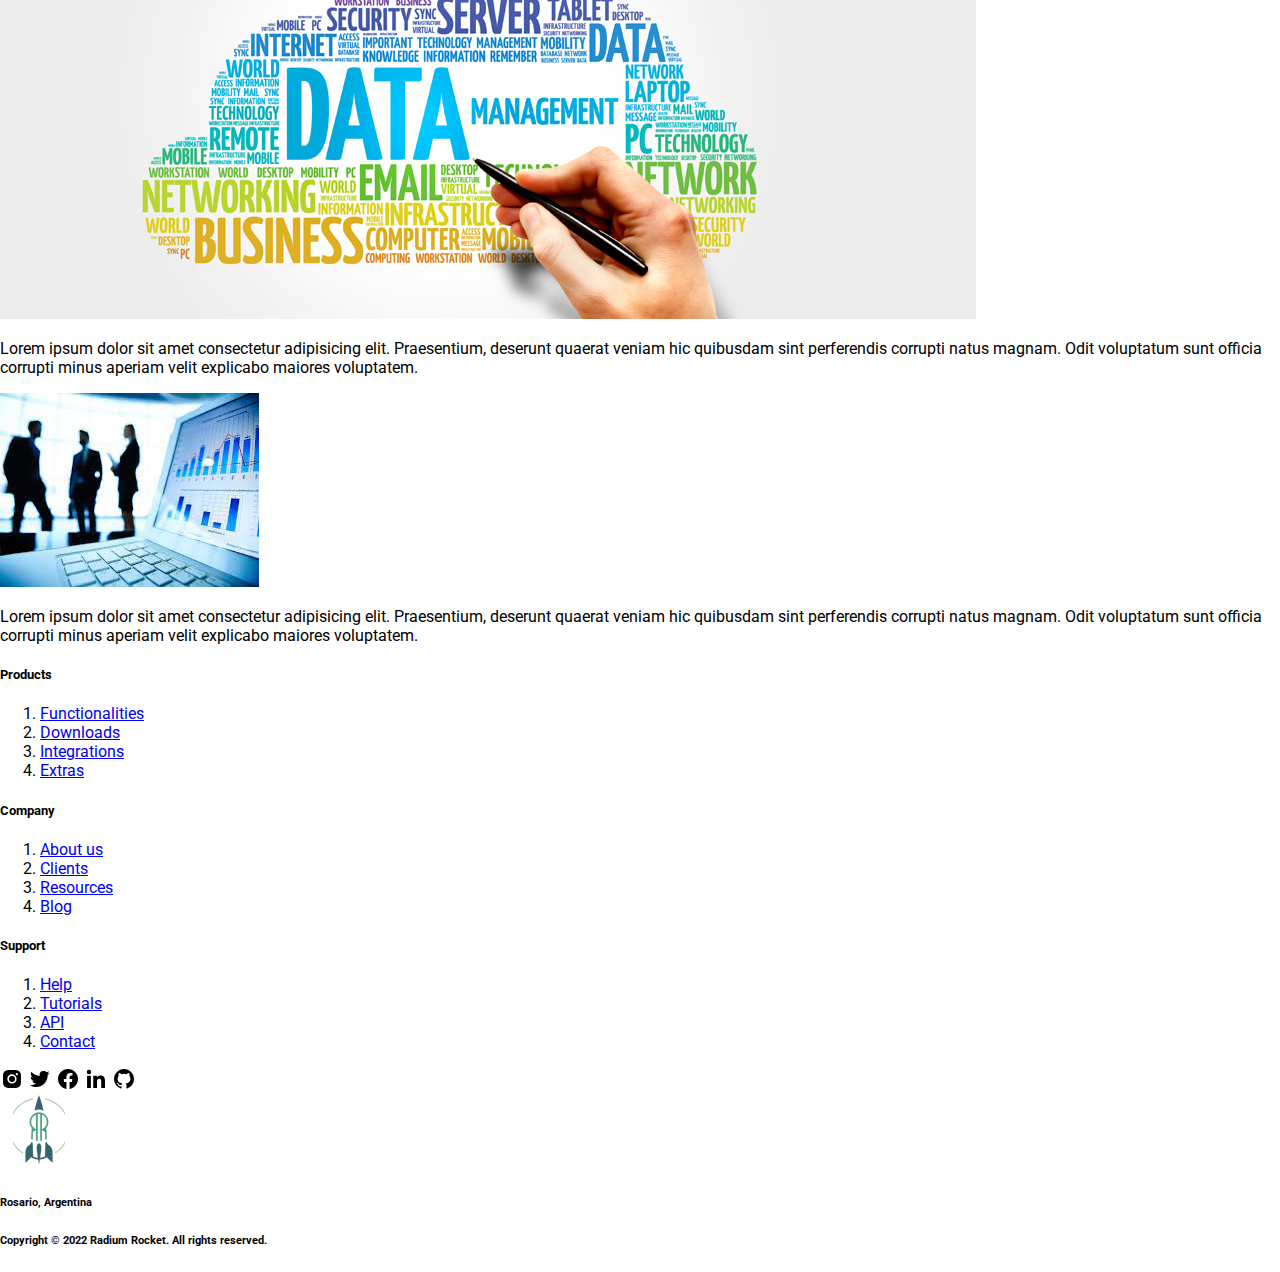
==== commit eb2e5bba: "BaSP-week3-2022: Added styling to the functions section and their respective buttons" ====
--- a/Semana-02/index.html
+++ b/Semana-02/index.html
@@ -76,13 +76,13 @@
                 <h4>
                     Functionalities
                 </h4>
-                <div class="funcBtns">
-                <input type="button" value="Hours log">
-                <input type="button" value="Resource management">
-                </div>
-                <div>
-                <input type="button" value="Reports">
-                <input type="button" value="Multiple roles">
+                <div class="funcCont">
+                <input type="button" value="Hours log" class="funcBtns firstBtn" >
+                <input type="button" value="Resource management" class="funcBtns">
+                </div>
+                <div class="funcCont">
+                <input type="button" value="Reports" class="funcBtns firstBtn">
+                <input type="button" value="Multiple roles" class="funcBtns">
                 </div>
             </section>
             <!-- Comienzo Why use section -->
--- a/Semana-02/Style/index.css
+++ b/Semana-02/Style/index.css
@@ -119,5 +119,25 @@
 }
 
 .funcBtns {
-    justify-content: space-between;
+    width: 170px;
+    height: 35px;
+    color: #373867;
+    text-align: left;
+    justify-content: center;
+    font-family: 'Roboto';
+    font-weight: 600;
 }
+
+.funcCont {
+    padding-left: 70px;
+    padding-bottom: 40px;
+}
+
+.firstBtn {
+    margin-right: 100px;
+}
+
+.funcBtns:active {
+    color: #AACE9B;
+    background-color: #afafaf;
+}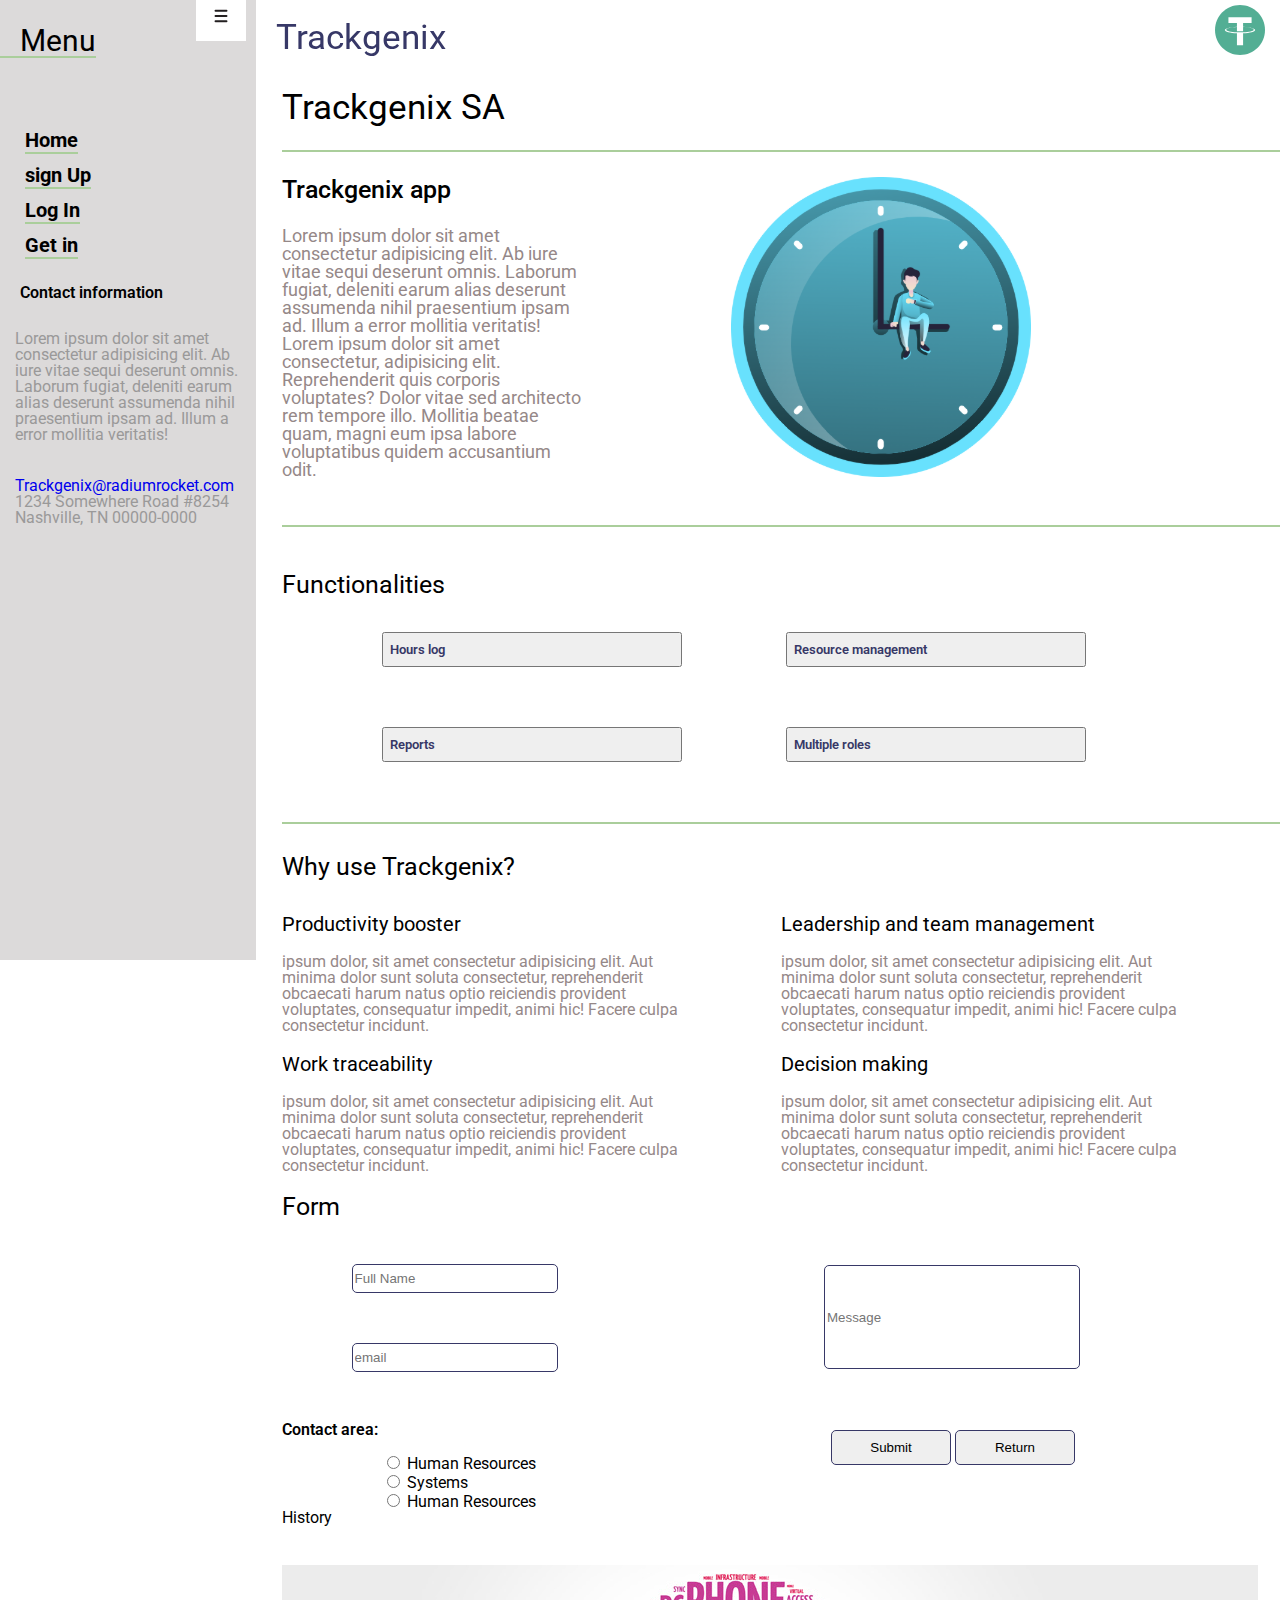
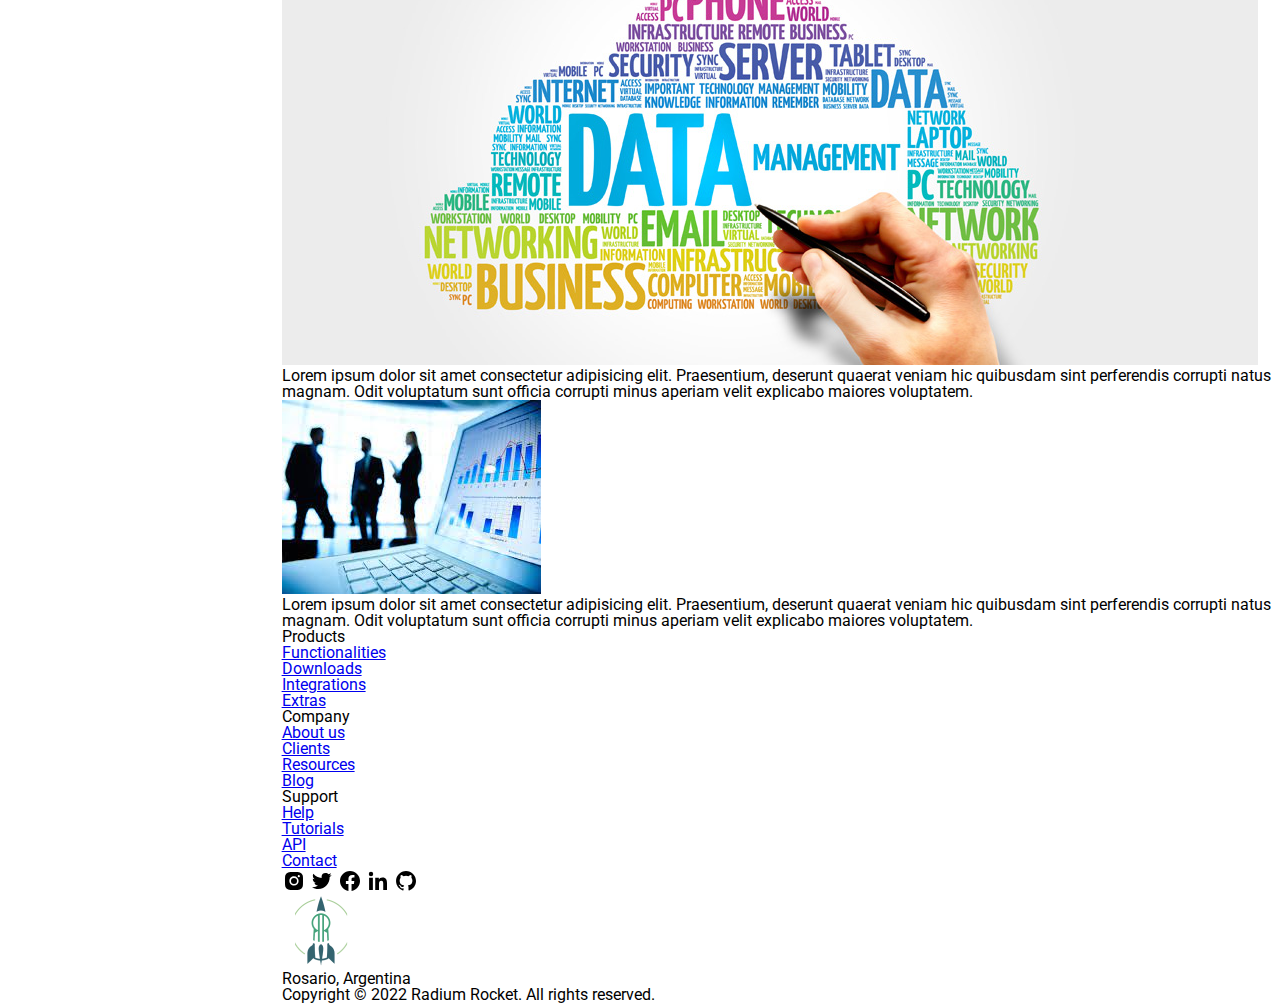
==== commit 00291f23: "BaSP-week3-2022: Added functionalities why use and form section." ====
--- a/Semana-02/index.html
+++ b/Semana-02/index.html
@@ -6,7 +6,8 @@
         <meta name="viewport" content="width=device-width, initial-scale=1.0">
         <title>Trackgenix</title>
         <link rel="shortcut icon" href="tether.svg">
-        <link rel="stylesheet" href="Style/index.css">
+        <link rel="stylesheet" href="./Style/reset.css">
+        <link rel="stylesheet" href="./Style/index.css">
         
             
         
@@ -77,80 +78,95 @@
                     Functionalities
                 </h4>
                 <div class="funcCont">
-                <input type="button" value="Hours log" class="funcBtns firstBtn" >
-                <input type="button" value="Resource management" class="funcBtns">
+                    <input type="button" value="Hours log" class="funcBtns firstBtn" >
+                    <input type="button" value="Resource management" class="funcBtns">
                 </div>
                 <div class="funcCont">
-                <input type="button" value="Reports" class="funcBtns firstBtn">
-                <input type="button" value="Multiple roles" class="funcBtns">
+                    <input type="button" value="Reports" class="funcBtns firstBtn">
+                    <input type="button" value="Multiple roles" class="funcBtns">
                 </div>
             </section>
             <!-- Comienzo Why use section -->
-            <section>
+            <section class="whyUse">
                 <h4>
                     Why use Trackgenix?
                 </h4>
-                    <article>
-                        <h5>Productivity booster</h5>
-                        <p> ipsum dolor, sit amet consectetur adipisicing elit. Aut minima dolor sunt soluta consectetur, reprehenderit 
-                        obcaecati harum natus optio reiciendis provident voluptates, consequatur impedit, animi hic! Facere culpa 
-                        consectetur incidunt.
-                        </p>
-                    </article>
-                    <article>
-                        <h5>Leadership and team management</h5>
-                        <p> ipsum dolor, sit amet consectetur adipisicing elit. Aut minima dolor sunt soluta consectetur, reprehenderit 
-                        obcaecati harum natus optio reiciendis provident voluptates, consequatur impedit, animi hic! Facere culpa 
-                        consectetur incidunt.
-                        </p>
-                    </article>
-                    <article>
-                        <h5>Work traceability</h5>
-                        <p> ipsum dolor, sit amet consectetur adipisicing elit. Aut minima dolor sunt soluta consectetur, reprehenderit 
-                        obcaecati harum natus optio reiciendis provident voluptates, consequatur impedit, animi hic! Facere culpa 
-                        consectetur incidunt.
-                        </p>
-                    </article>
-                    <article>
-                        <h5>Decision making</h5>
-                        <p> ipsum dolor, sit amet consectetur adipisicing elit. Aut minima dolor sunt soluta consectetur, reprehenderit 
-                        obcaecati harum natus optio reiciendis provident voluptates, consequatur impedit, animi hic! Facere culpa 
-                        consectetur incidunt.
-                        </p>
-                    </article>
+                    <div class="firstSect">
+                        <article class="firstArt">
+                            <h5>Productivity booster</h5>
+                            <p> ipsum dolor, sit amet consectetur adipisicing elit. Aut minima dolor sunt soluta consectetur, reprehenderit 
+                            obcaecati harum natus optio reiciendis provident voluptates, consequatur impedit, animi hic! Facere culpa 
+                            consectetur incidunt.
+                            </p>
+                        </article>
+                        <article class="firstArt">
+                            <h5>Leadership and team management</h5>
+                            <p> ipsum dolor, sit amet consectetur adipisicing elit. Aut minima dolor sunt soluta consectetur, reprehenderit 
+                            obcaecati harum natus optio reiciendis provident voluptates, consequatur impedit, animi hic! Facere culpa 
+                            consectetur incidunt.
+                            </p>
+                        </article>
+                    </div>
+                    <div>
+                        <article class="firstArt">
+                            <h5>Work traceability</h5>
+                            <p> ipsum dolor, sit amet consectetur adipisicing elit. Aut minima dolor sunt soluta consectetur, reprehenderit 
+                            obcaecati harum natus optio reiciendis provident voluptates, consequatur impedit, animi hic! Facere culpa 
+                            consectetur incidunt.
+                            </p>
+                        </article>
+                        <article class="firstArt">
+                            <h5>Decision making</h5>
+                            <p> ipsum dolor, sit amet consectetur adipisicing elit. Aut minima dolor sunt soluta consectetur, reprehenderit 
+                            obcaecati harum natus optio reiciendis provident voluptates, consequatur impedit, animi hic! Facere culpa 
+                            consectetur incidunt.
+                            </p>
+                        </article>
+                    </div>
             </section>
         </section>
         </main>
         <!-- Formulario de contacto -->
-        <section>
-            <h3>Form</h3>
+        <section class="correction">
+            <h3 id="formTittle">Form</h3>
             <form action="">
-                <div>
+                <div class="name">
                     <input type="text" name="fullName" id="fullName" placeholder="Full Name">
                 </div>
-                <div>
+                <div class="name">
                     <input type="text" name="email" id="email" placeholder="email">
                 </div>
                 <!-- Form de message deberia tener un ancho y largo mayor  -->
-                <div>
+                <div class="msg">
                     <input type="text" name="message" id="message" placeholder="Message">
                 </div>
-                <div>
-                    <input type="radio" name="sMsg" id="hResources">
-                    <label for="hResources">Human Resources</label>
-                    <input type="radio" name="sMsg" id="systems">
-                    <label for="hResources">Systems</label>
-                    <input type="radio" name="sMsg" id="commercialization">
-                    <label for="Commercialization">Human Resources</label>
-                </div>
-                <div>
-                    <input type="submit" name="send">
-                    <input type="button" value="Return">
+                <div class="radio">
+                    <ul>
+                        <li>
+                            <p>Contact area:</p>
+                        </li>
+                        <li>
+                            <input type="radio" name="sMsg" id="hResources">
+                            <label for="hResources">Human Resources</label>
+                        </li>
+                        <li>
+                            <input type="radio" name="sMsg" id="systems">
+                            <label for="hResources">Systems</label>
+                        </li>
+                        <li>
+                            <input type="radio" name="sMsg" id="commercialization">
+                            <label for="Commercialization">Human Resources</label>
+                        </li>
+                    </ul>
+                    <div class="radioSend">
+                        <input type="submit" name="send">
+                        <input type="button" value="Return">
+                    </div>
                 </div>
             </form>
         </section>
         <!-- Comienzo About us section -->
-        <section>
+        <section class="correction">
             <h3>History</h3>
                 <div>
                     <img src="assets/Content1.png" alt="">
@@ -168,7 +184,7 @@
                 </div>
         </section>
         <!-- Comienzo de footer -->
-        <footer>
+        <footer class="correction">
             <section>
                 <h5>Products</h5>
                 <ol>
--- a/Semana-02/Style/index.css
+++ b/Semana-02/Style/index.css
@@ -5,29 +5,36 @@
     font-family: 'Roboto', sans-serif;
 }
 
+.correction{
+    margin-left: 22%;
+}
+
 .header {
-    
     color: #373867;
     position: fixed;
-    background-color: #FFFFFF;
-    margin-top: -20px;
+    background-color: #ffffff;
+    margin-top: -30px;
     margin-left: 20%;
     width: 80%;
     height: 80px;
 }
 .header h1 {
-    float:left
+    font-size: 35px;
+    margin-top: 50px;
+    float:left;
+    margin-left: 20px;
 }
 #logoHeader {
     height: 50px;
     right: 15px;
+    top: 35px;
     position:absolute;
     
 }
 
 .asideMenu {
     
-    margin-top: -20px;
+    margin-top: -30px;
     width: 20%;
     background-color: #DCDADA;
     position: fixed;
@@ -46,21 +53,21 @@
     position: absolute;
     right: 10px;
 }
-.asideMenu div {
-    
+.asideMenu div { 
     width: 100%;
-    height: 8%;
+    height: 9%;
 }
 .asideMenu div p {
     float: left;
     padding-left: 20px;
     border-bottom: 2px #AACE9B solid;
     font-size: 30px;
-   
+    margin-top: 35px;
 }
 .asideMenu ul {
     list-style: none;
     margin-top: 50px;
+    margin-left: 25px;
 }
 .asideMenu ul li {
     margin-bottom: 15px;
@@ -76,6 +83,7 @@
 }
 #contact {
     margin-top: 30px;
+    margin-bottom: 30px;
     font-weight: 600;
     padding-left: 20px;
     
@@ -84,42 +92,49 @@
     width: 90%;
     margin-left: 15px;
     color: #9A9999;
-    
+    margin-bottom: 35px;
 }
 .infoContact a {
     text-decoration: none;
+    
 }
 .mainSection h2 {
     padding-top: 90px;
-    padding-bottom: 10px;
+    padding-bottom: 25px;
     border-bottom: 2px #AACE9B solid;
     font-size: 35px;
 }
 
 .mSubSection h3 {
-    font-size: 25px;
+    padding-top: 25px;
+    padding-bottom: 25px;
+    font-size: 25px;
+    font-weight: 500;
 }
 
 .mSubSection p {
     width: 30%;
     float: left;
+    font-size: 18px;
     padding-right: 150px;
     color: #958888;
 }
 
 .mSubSection img {
+    margin-top: -50px;
     width: 300px;
-    padding-bottom: 15px;
+    padding-bottom: 45px;
 }
 
 .funcSection h4 {
     font-size: 25px;
     padding-top: 45px;
+    padding-bottom: 35px;
     border-top: 2px #AACE9B solid;
 }
 
 .funcBtns {
-    width: 170px;
+    width: 300px;
     height: 35px;
     color: #373867;
     text-align: left;
@@ -129,15 +144,95 @@
 }
 
 .funcCont {
-    padding-left: 70px;
-    padding-bottom: 40px;
+    padding-left: 100px;
+    padding-bottom: 60px;
 }
 
 .firstBtn {
     margin-right: 100px;
 }
 
+.funcBtns:hover {
+    cursor: pointer;
+}
+
 .funcBtns:active {
     color: #AACE9B;
-    background-color: #afafaf;
+    background-color: #afafaf;  
+}
+
+.whyUse h4 {
+    border-top: 2px #AACE9B solid;
+    padding-top: 30px;
+    font-size: 25px;
+    padding-bottom: 35px;
+    
+}
+.firstArt{
+    float:left;
+    width: 50%;
+    
+}
+
+.firstArt h5{
+    padding-bottom: 20px;
+    font-size: 20px;
+}
+
+.firstArt p {
+    padding-bottom: 20px;
+    width: 80%;
+    color: #958888;
+}
+
+#formTittle {
+    font-size: 25px;
+    padding-bottom: 45px;
+}
+
+.name input{
+   width: 200px;
+   height: 25px;
+   margin-bottom: 50px;
+   margin-left: 70px;
+   border: 1px #373867 solid;
+   border-radius: 5px;
+   color: #373867;
+
+}
+
+.msg { 
+    float: right;
+    margin-top: -157px;
+    margin-right: 200px;
+    
+}
+.msg input{
+    width: 250px;
+    height: 100px;
+    border: 1px #373867 solid;
+    border-radius: 5px;
+    color: #373867;
+}
+.radio ul li p {
+    font-weight: 600;
+    padding-bottom: 15px;
+    
+} 
+.radio ul li input {
+    margin-left: 105px;
+}
+
+.radioSend {
+    float: right;
+    padding-bottom: 100px;
+    margin-right: 205px;
+    margin-top: -80px;
+}
+
+.radioSend input {
+    width: 120px;
+    height: 35px;
+    border-radius: 5px;
+    border: 1px #373867 solid;
 }